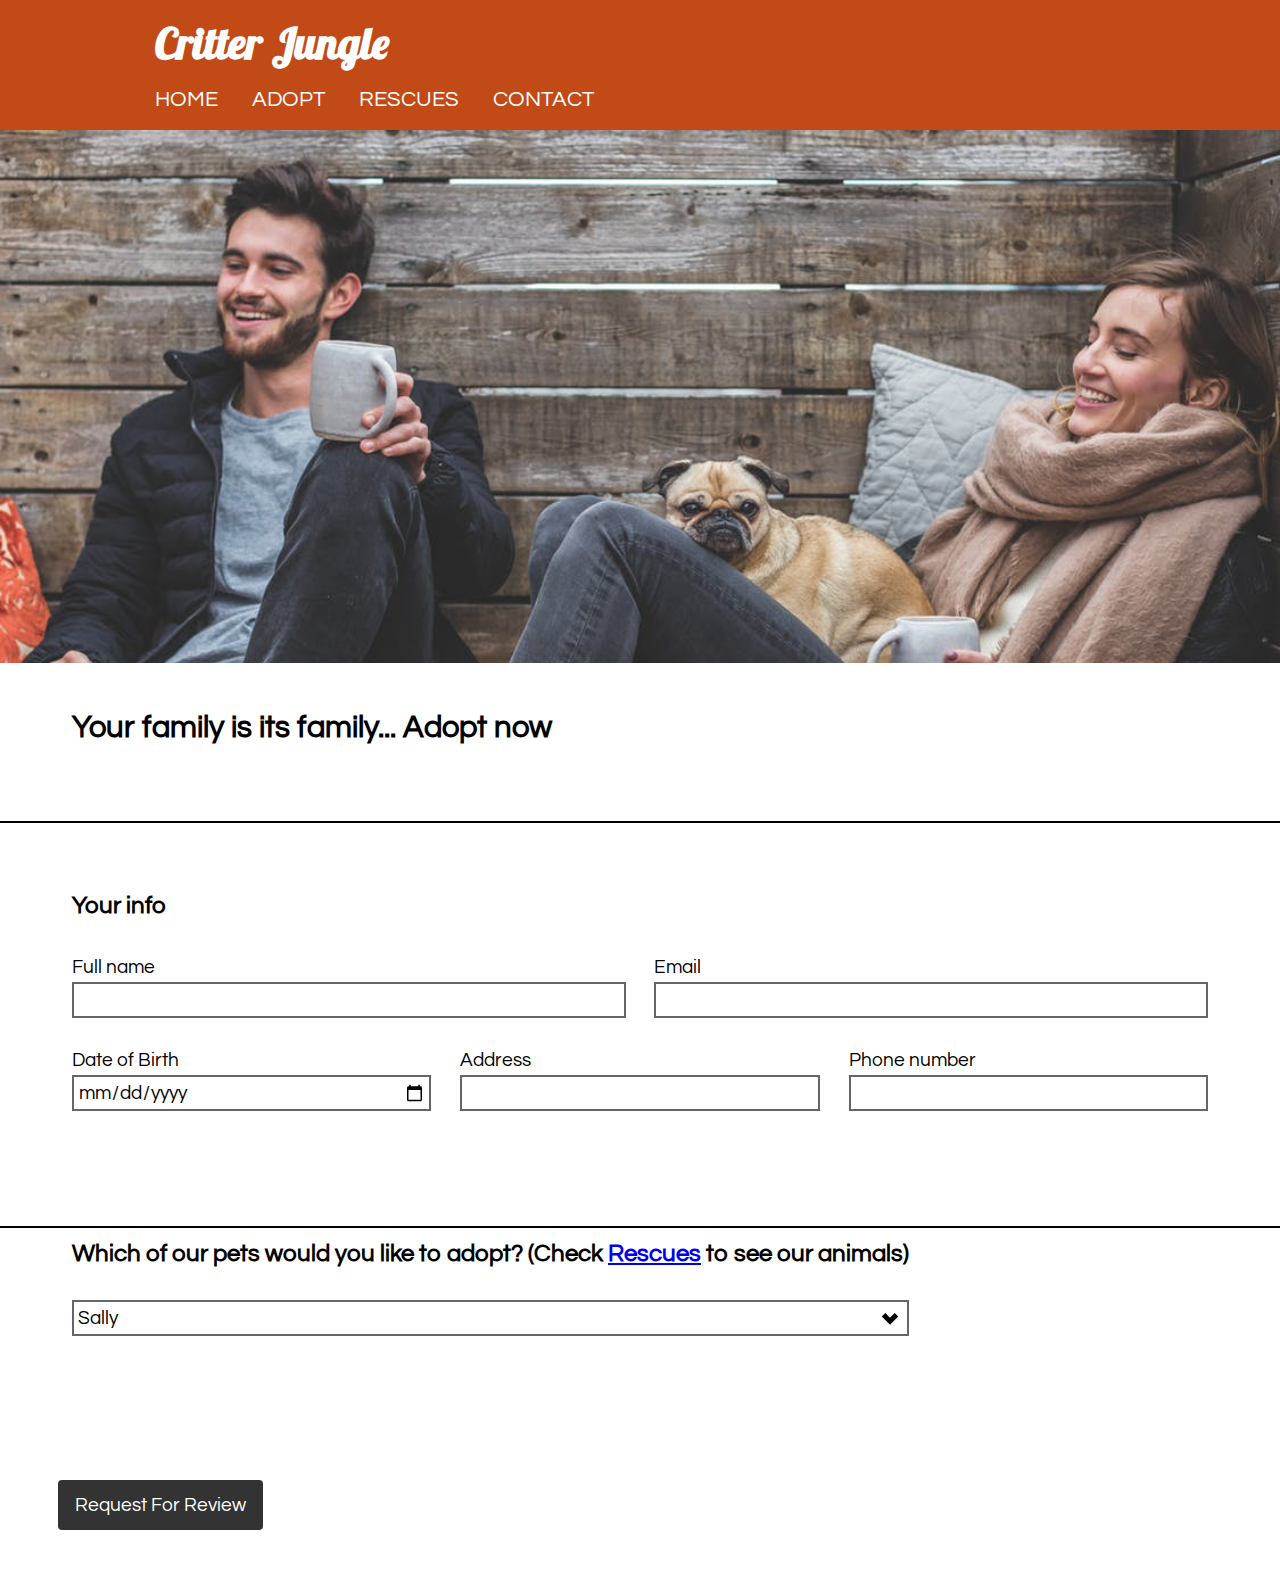
==== adopt.html @ 612a6d17 "Add the "Adopt" and "Rescues" pages" ====
<!DOCTYPE html>
<html lang="en-ca">
<head>
  <meta charset="utf-8">
  <title>Adopt a Pet</title>
  <meta name="viewport" content="width=device-width,initial-scale=1">
  <link rel="apple-touch-icon" href="/favicon-196.png">
  <link rel="shortcut icon" href="/favicon.ico">
  <link rel="icon" href="favicon-icon.png">
  <link href="https://fonts.googleapis.com/css?family=Lobster" rel="stylesheet">
  <link href="https://fonts.googleapis.com/css?family=Libre+Baskerville" rel="stylesheet">
  <link href="https://fonts.googleapis.com/css?family=Questrial" rel="stylesheet">
  <link href="css/modules.css" rel="stylesheet">
  <link href="css/grid.css" rel="stylesheet">
  <link href="css/type.css" rel="stylesheet">
  <link href="css/main.css" rel="stylesheet">
</head>
<body>

  <ul class="skip-links">
    <li><a href="#navigation">Jump to navigation</a></li>
    <li><a href="#main">Jump to content</a></li>
  </ul>

  <header role="navigation" class="max-width">
    <div class="wrapper pad-t-1-2 pad-b-1-2 gutter-1-2">
      <h1 class="push-0 yotta">Critter Jungle</h1>
      <nav class="nav" role="navigation" id="nav" tabindex="0">
        <div class="wrapper gutter-1 pad-t-1-2">
          <ol class="mega list-group-inline push-0">
            <li class="push-r"><a href="index.html">HOME</a></li>
            <li class="push-r"><a href="adopt.html">ADOPT</a></li>
            <li class="push-r"><a href="rescues.html">RESCUES</a></li>
            <li class="push-r"><a href="#contact">CONTACT</a></li>
          </ol>
        </div>
      </nav>
    </div>
  </header>

  <main role="main">
    <article class="about push" id="contentinfo">
      <div class="embed embed-24by10">
        <img class="embed-item" src="images/couple-with-dog.jpeg" alt="couple-with-dog" aria-details="couple-with-dog embed">
      </div>
    </article>

    <section id="banner-content" class="push-2">
      <div class="banner-container homepage-banner">
        <div class="banner-wrapper gutter-2">
          <h2 class="wrapper pad-t-1-2 pad-b-1-2 gutter-1-2">Your family is its family... Adopt now</h2>
        </div>
      </div>
    </section>

    <form role="form" action="index.html" method="POST">

      <fieldset class="gutter-2 pad-b-2">
        <p class="giga bold pad-t-2 gutter-1-2"> Your info </p>

        <div class="grid">
          <div class="unit unit-xs-1 unit-s-1 unit-m-1-2 gutter-1-2">
            <label for="name">Full name</label>
            <input class="push" type="text" id="first-name" name="name" required>
          </div>

          <div class="unit unit-xs-1 unit-s-1-2 gutter-1-2" role="complementary">
            <label for="email">Email</label>
            <input class="push" type="text" id="email" required>
          </div>

          <div class="unit unit-xs-1 unit-s-1 unit-l-1-2 unit-l-1-3 gutter-1-2">
            <label for="date-of-birth">Date of Birth</label>
            <input class="push" type="date" id="date-of-birth" required>
          </div>

          <div class="unit unit-xs-1 unit-s-1 unit-l-1-2 unit-l-1-3 gutter-1-2">
            <label for="address">Address</label>
            <input class="push" id="address" type="text" required>
          </div>

          <div class="unit xs-1 unit-s-1 unit-l-1-2 unit-l-1-3 gutter-1-2">
            <label for="tel">Phone number</label>
            <input id="tel" type="tel" name="tel" required>
          </div>
        </div>
      </fieldset>
      <fieldset class="gutter-2 pad-b-2">
        <div class="unit xs push-none gutter-1-2 pad-b-2">
          <label for="which-animal" class="pad-b giga bold">Which of our pets would you like to adopt? (Check <a href="rescues.html">Rescues</a> to see our animals)</label>
          <select id="which-animal" name="...">
            <option>Sally</option>
            <option>Fernand</option>
            <option>Kylie</option>
            <option>Swanson</option>
            <option>Benny</option>
          </select>
        </div>
      </fieldset>

      <div class="unit m-1 gutter-2 pad-b-2">
        <a class="btn" href="#">Request For Review</a>
      </div>
    </form>
  </main>

</body>
</html>
---- css/modules.css ----
/*
 * Modulifier || Code released under the UNLICENSE
 * Code under other copyrights & licenses listed below.
 * https://modulifier.web-dev.tools/#responsive;images;list-group;embed;media-object;icons;hidden;positioning;nice-lists;forms;buttons;accessibility;print
 */

@-moz-viewport { width: device-width; scale: 1; }
@-ms-viewport { width: device-width; scale: 1; }
@-o-viewport { width: device-width; scale: 1; }
@-webkit-viewport { width: device-width; scale: 1; }
@viewport { width: device-width; scale: 1; }

html {
  box-sizing: border-box;
  -moz-text-size-adjust: 100%;
  -ms-text-size-adjust: 100%;
  -webkit-text-size-adjust: 100%;
  text-size-adjust: 100%;
}

*, *::before, *::after {
  box-sizing: inherit;
}

body {
  margin: 0;
}

article,
aside,
details,
figcaption,
figure,
footer,
header,
main,
menu,
nav,
section,
summary {
  display: block;
}

audio,
canvas,
progress,
video {
  display: inline-block;
  vertical-align: baseline;
}

template {
  display: none;
}

details {
  cursor: pointer;
}

audio:not([controls]) {
  display: none;
  height: 0;
}

a,
area,
button,
input,
label,
select,
textarea,
[tabindex] {
  -ms-touch-action: manipulation;
  touch-action: manipulation;
}

img {
  border: 0;
}

.img-flex {
  display: block;
  width: 100%;
}

svg {
  fill: currentColor;
}

svg:not(:root) {
  overflow: hidden;
}

svg.img-flex {
  width: 100%;
  height: 100%;
}

.image-replacement, .ir {
  overflow: hidden;
  direction: ltr;
  text-align: left;
  text-indent: 100%;
  white-space: nowrap;
}

.list-group, .list-group-inline, .list-group--inline {
  padding-left: 0;
  list-style-type: none;
}

.list-group > dd {
  margin-left: 0;
}

.list-group-inline::before,
.list-group-inline::after,
.list-group--inline::before,
.list-group--inline::after {
  content: "";
  display: table;
}

.list-group-inline::after,
.list-group--inline::after {
  clear: both;
}

.list-group-inline > li,
.list-group--inline > li {
  display: inline-block;
}

.list-group-inline > dt,
.list-group--inline > dt {
  clear: left;
  float: left;
  width: 11em;
}

.list-group-inline > dd,
.list-group--inline > dd {
  float: left;
  min-width: 12em;
}

.embed {
  margin-left: 0;
  margin-right: 0;
  overflow: hidden;
  position: relative;
  width: 100%;
}

.embed-1by1, .embed--1by1 {
  padding-top: 100%; /* Square */
}

.embed-4by3, .embed--4by3 {
  padding-top: 75%; /* Traditional TV/computer screens */
}

.embed-iso216, .embed--iso216 {
  padding-top: 70.92%; /* A-standard paper sizes */
}

.embed-3by2, .embed--3by2 {
  padding-top: 66.6%; /* Classic 35 mm film & most digital photos, landscape */
}

.embed-2by3, .embed--2by3 {
  padding-top: 150%; /* Classic 35 mm film & most digital photos, portrait */
}

.embed-golden, .embed--golden {
  padding-top: 61.8%; /* The Golden Ratio */
}

.embed-16by9, .embed--16by9 {
  padding-top: 56.25%; /* HD TV */
}

.embed-185by100, .embed--185by100 {
  padding-top: 54.05%; /* Common widescreen cinema */
}

.embed-24by10, .embed--24by10 {
  padding-top: 41.667%; /* Widescreen cinema: 2.4:1 */
}

.embed-3by1, .embed--3by1 {
  padding-top: 33.3333%; /* Panorama photos */
}

.embed-4by1, .embed--4by1 {
  padding-top: 25%; /* Polyvision */
}

.embed-5by1, .embed--5by1 {
  padding-top: 20%; /* Really wide... */
}

.embed-item, .embed__item {
  min-height: 100%;
  left: 0;
  position: absolute;
  top: 0;
  width: 100%;
}

.media {
  overflow: hidden;
}

.media-img, .media__img {
  float: left;
}

.media-img-reversed, .media__img--reversed {
  float: right;
}

.media-img-stacked, .media__img--stacked {
  float: none;
}

.media-body, .media__body {
  overflow: hidden;
  min-width: 12em; /* Slightly less than 200px, responsiveness built in */
}

.icon {
  display: inline-block;
  position: relative;
  background: transparent none no-repeat center center;
  background-size: contain;
  vertical-align: middle;
}

.i-16, .i--16 {
  height: 16px;
  width: 16px;
}

.i-18, .i--18 {
  height: 18px;
  width: 18px;
}

.i-20, .i--20 {
  height: 20px;
  width: 20px;
}

.i-24, .i--24 {
  height: 24px;
  width: 24px;
}

.i-32, .i--32 {
  height: 32px;
  width: 32px;
}

.i-48, .i--48 {
  height: 48px;
  width: 48px;
}

.i-64, .i--64 {
  height: 64px;
  width: 64px;
}

.i-96, .i--96 {
  height: 96px;
  width: 96px;
}

.i-128, .i--128 {
  height: 128px;
  width: 128px;
}

.i-192, .i--192 {
  height: 192px;
  width: 192px;
}

.i-256, .i--256 {
  height: 256px;
  width: 256px;
}

.icon img,
.icon svg {
  left: 0;
  height: 100%;
  position: absolute;
  top: 0;
  width: 100%;
  fill: currentColor;
}

.icon-label {
  vertical-align: middle;
}

.icon-link,
.icon-link:focus,
.icon-link:hover {
  text-decoration: none;
}

[hidden], .hidden {
  /* stylelint-disable declaration-no-important */
  display: none !important;
  visibility: hidden !important;
  /* stylelint-enable */
}

.visually-hidden {
  height: 1px;
  margin: -1px;
  overflow: hidden;
  padding: 0;
  position: absolute;
  width: 1px;
  border: 0;
  clip: rect(0 0 0 0);
}

.visually-hidden.focusable:active, .visually-hidden.focusable:focus {
  height: auto;
  margin: 0;
  overflow: visible;
  position: static;
  width: auto;
  clip: auto;
}

.invisible {
  visibility: hidden;
}

.chop,
.crop {
  overflow: hidden;
}

.truncate {
  max-width: 100%;
  overflow: hidden;
  width: 100%;
  text-overflow: ellipsis;
  white-space: nowrap;
}

.scrollable {
  max-width: 100%;
  overflow-x: auto;
  overflow-y: hidden;
  -webkit-overflow-scrolling: touch;
}

.clearfix::after {
  content: " ";
  display: block;
  clear: both;
}

.left {
  float: left;
}

.right {
  float: right;
}

.center-text,
.center-flow {
  text-align: center;
}

.center-block {
  margin-left: auto;
  margin-right: auto;
}

.no-auto-margins,
.not-centered {
  /* stylelint-disable declaration-no-important */
  margin-left: 0 !important;
  margin-right: 0 !important;
  /* stylelint-enable */
}

.center-content,
.center-content-vertical,
.center-contents,
.center-contents-vertical {
  display: -webkit-flex;
  display: -ms-flexbox;
  display: flex;
  -webkit-justify-content: center;
  -ms-flex-pack: center;
  justify-content: center;
  -webkit-align-items: center;
  -ms-flex-align: center;
  align-items: center;
  -webkit-align-content: center;
  -ms-flex-line-pack: center;
  align-content: center;
  -webkit-flex-direction: column wrap;
  -ms-flex-direction: column wrap;
  flex-flow: column wrap;
}

.center-content-start,
.center-content-vertical-start,
.center-contents-start,
.center-contents-vertical-start {
  display: -webkit-flex;
  display: -ms-flexbox;
  display: flex;
  -webkit-justify-content: center;
  -ms-flex-pack: center;
  justify-content: center;
  -webkit-flex-direction: column wrap;
  -ms-flex-direction: column wrap;
  flex-flow: column wrap;
}

.center-content-horizontal,
.center-contents-horizontal {
  display: -webkit-flex;
  display: -ms-flexbox;
  display: flex;
  -webkit-justify-content: center;
  -ms-flex-pack: center;
  justify-content: center;
  -webkit-align-items: center;
  -ms-flex-align: center;
  align-items: center;
  -webkit-align-content: center;
  -ms-flex-line-pack: center;
  align-content: center;
  -webkit-flex-direction: row wrap;
  -ms-flex-direction: row wrap;
  flex-flow: row wrap;
}

.inline {
  display: inline;
}

.block {
  display: block;
}

.inline-block, .ib {
  display: inline-block;
}

.valign-top {
  vertical-align: top;
}

.valign-bottom {
  vertical-align: bottom;
}

.valign-middle {
  vertical-align: middle;
}

.fixed {
  position: fixed;
}

.relative {
  position: relative;
}

[class*="pin-"],
.absolute {
  position: absolute;
}

.static {
  position: static;
}

.zindex-1 {
  z-index: 1;
}

.zindex-2 {
  z-index: 2;
}

.zindex-3 {
  z-index: 3;
}

.zindex-1000 {
  z-index: 1000;
}

.pin-top-left,
.pin-left-top,
.pin-tl,
.pin-lt {
  top: 0;
  left: 0;
}

.pin-top-right,
.pin-right-top,
.pin-tr,
.pin-rt {
  top: 0;
  right: 0;
}

.pin-bottom-left,
.pin-left-bottom,
.pin-bl,
.pin-lb {
  bottom: 0;
  left: 0;
}

.pin-bottom-right,
.pin-right-bottom,
.pin-br,
.pin-rb {
  bottom: 0;
  right: 0;
}

.pin-top-center,
.pin-center-top,
.pin-tc,
.pin-ct {
  left: 50%;
  top: 0;
  transform: translateX(-50%);
}

.pin-bottom-center,
.pin-center-bottom,
.pin-bc,
.pin-cb {
  bottom: 0;
  left: 50%;
  transform: translateX(-50%);
}

.pin-center-left,
.pin-left-center,
.pin-cl,
.pin-lc {
  left: 0;
  top: 50%;
  transform: translateY(-50%);
}

.pin-center-right,
.pin-right-center,
.pin-cr,
.pin-rc {
  right: 0;
  top: 50%;
  transform: translateY(-50%);
}

.pin-center, .pin-c {
  left: 50%;
  top: 50%;
  transform: translate(-50%, -50%);
}

.width-quarter, .w-1-4 {
  width: 25%;
}

.width-half, .w-1-2 {
  width: 50%;
}

.width-full, .w-1 {
  width: 100%;
}

.height-quarter, .h-1-4 {
  height: 25%;
}

.height-half, .h-1-2 {
  height: 50%;
}

.height-full, .h-1 {
  height: 100%;
}

ul {
  list-style-type: none;
}

ul > li::before {
  content: "·";
  float: left;
  margin-left: -1.6em;
  width: 1.3em;
  text-align: right;
}

ol {
  counter-reset: ol-simple-numbers;
  list-style-type: none;
}

ol > li::before {
  float: left;
  margin-left: -1.6em;
  width: 1.3em;
  counter-increment: ol-simple-numbers;
  content: counter(ol-simple-numbers);
  text-align: right;
}

.list-group > li::before,
.list-group-inline > li::before,
.list-group--inline > li::before {
  content: none;
}

/* stylelint-disable no-descending-specificity */

/*
 * (c) Nicolas Gallagher and Jonathan Neal of Normalize.css || MIT License
 *     https://necolas.github.io/normalize.css/
 */

button,
input,
optgroup,
select,
textarea {
  color: inherit;
  font: inherit;
  margin: 0;
}

button,
input {
  overflow: visible;
}

button,
select {
  text-transform: none;
}

button,
html [type="button"],
[type="reset"],
[type="submit"] {
  -webkit-appearance: button;
  cursor: pointer;
}

button[disabled],
html input[disabled] {
  cursor: default;
}

button,
.btn {
  cursor: pointer;
  display: inline-block;
  margin: 0;
  overflow: visible;
  padding: .375em .75em .42em;
  -webkit-appearance: none;
  -moz-appearance: none;
  appearance: none;
  background-color: #333;
  border-radius: 4px;
  border: 3px solid #333;
  color: #fff;
  font: inherit;
  text-decoration: none;
  text-transform: none;
}

button::-moz-focus-inner,
input::-moz-focus-inner {
  border: 0;
  padding: 0;
}

[type="checkbox"],
[type="radio"] {
  opacity: 0;
  position: absolute;
  height: 1px;
  width: 1px;
}

[type="number"]::-webkit-inner-spin-button,
[type="number"]::-webkit-outer-spin-button {
  height: auto;
}

[type="search"]::-webkit-search-cancel-button,
[type="search"]::-webkit-search-decoration {
  -webkit-appearance: none;
}

fieldset {
  padding-left: 0;
  padding-right: 0;

  border: 0;
  border-top: 2px solid #666;
}

legend {
  color: inherit;
  display: table;
  max-width: 100%;
  padding: 0 .3em 0 0;
  white-space: normal;

  border: 0;

  font-weight: bold;
}

optgroup {
  font-weight: bold;
}

::-webkit-input-placeholder {
  color: inherit;
  opacity: .54;
}

::-webkit-file-upload-button {
  -webkit-appearance: button;
  font: inherit;
}

/* End Normalize.css code */

label,
.label-block {
  display: block;
  cursor: pointer;
}

[type="checkbox"] + label,
[type="radio"] + label,
.label-inline {
  display: inline-block;
}

input:not([type]),
[type="text"],
[type="number"],
[type="search"],
[type="url"],
[type="email"],
[type="password"],
[type="tel"],
[type="datetime-local"],
[type="month"],
[type="week"],
[type="date"],
[type="time"],
[type="range"],
select,
textarea {
  -moz-appearance: none;
  -webkit-appearance: none;
  appearance: none;
}

input,
textarea {
  display: block;
  width: 100%;

  background-color: #fff;
  border: 2px solid #666;
  border-radius: 0;

  vertical-align: middle;
}

label {
  vertical-align: middle;
}

textarea {
  max-width: 100%;
  min-height: 4em;
  overflow: auto;
}

[type="color"] {
  display: inline-block;
  width: 2em;
}

select {
  display: block;
  width: 100%;

  background-image: url("data:image/svg+xml,%3Csvg xmlns='http://www.w3.org/2000/svg' width='256' height='256' viewBox='0 0 256 256'%3E%3Cpath fill='none' stroke='%23000' stroke-miterlimit='10' stroke-width='70' d='M36.3 82.1l91.9 91.8 91.5-91.8'/%3E%3C/svg%3E");
  background-repeat: no-repeat;
  background-position: calc(100% - .4em) center;
  background-size: 18px auto;
  background-color: #fff;
  border: 2px solid #666;
  border-radius: 0;
}

[type="checkbox"] + label::before {
  content: " ";
  display: inline-block;
  height: 1.8em;
  margin-right: .3em;
  position: relative;
  vertical-align: middle;
  top: -.1em;
  width: 1.8em;

  background-color: #fff;
  background-size: cover;
  border: 2px solid #666;

  line-height: inherit;
}

[type="checkbox"]:checked + label::before {
  background-image: url("data:image/svg+xml,%3Csvg xmlns='http://www.w3.org/2000/svg' width='256' height='256' viewBox='0 0 256 256'%3E%3Cpath fill='none' stroke='%23000' stroke-miterlimit='10' stroke-width='50' d='M49.9 130.1l50.8 50.7L206.1 75.2'/%3E%3C/svg%3E");
}

[type="checkbox"]:focus + label::before {
  outline: 3px solid #000;
  z-index: 1000;
}

[type="radio"] + label::before {
  content: " ";
  display: inline-block;
  height: 1.8em;
  margin-right: .3em;
  position: relative;
  vertical-align: middle;
  top: -.1em;
  width: 1.8em;

  background-color: #fff;
  background-size: cover;
  border: 2px solid #666;
  border-radius: 50%;

  line-height: inherit;
}

[type="radio"]:checked + label::before {
  background-image: url("data:image/svg+xml,%3Csvg xmlns='http://www.w3.org/2000/svg' width='256' height='256' viewBox='0 0 256 256'%3E%3Ccircle cx='128' cy='128' r='70.4'/%3E%3C/svg%3E");
}

[type="radio"]:focus + label::before,
[type="radio"] + label:focus::before {
  box-shadow: 0 0 0 3px #000;
  z-index: 1000;
}

[type="range"] {
  border: 0;
  background-color: #fff;
}

[type="range"]::-webkit-slider-runnable-track {
  height: 6px;

  -webkit-appearance: none;
  appearance: none;
  background-color: #ccc;
  border: 0;
  border-radius: 3px;
}

[type="range"]:active::-webkit-slider-runnable-track {
  background-color: #ccc;
}

[type="range"]::-moz-range-track {
  height: 6px;

  -moz-appearance: none;
  appearance: none;
  background-color: #ccc;
  border: 0;
  border-radius: 3px;
}

[type="range"]:active::-moz-range-track {
  background-color: #ccc;
}

[type="range"]::-ms-track {
  height: 6px;

  -ms-appearance: none;
  appearance: none;
  background-color: #ccc;
  border: 0;
  border-radius: 3px;
}

[type="range"]:active::-ms-track {
  background-color: #ccc;
}

[type="range"]::-webkit-slider-thumb {
  margin-top: -4px;
  height: 16px;
  width: 16px;

  -webkit-appearance: none;
  appearance: none;
  background-color: #000;
  border: none;
  border-radius: 50%;
}

[type="range"]:hover::-webkit-slider-thumb {
  background-color: #000;
}

[type="range"]:active::-webkit-slider-thumb {
  background-color: #000;
}

[type="range"]::-moz-range-thumb {
  margin-top: -4px;
  height: 16px;
  width: 16px;

  -webkit-appearance: none;
  appearance: none;
  background-color: #000;
  border: none;
  border-radius: 50%;
}

[type="range"]:hover::-moz-range-thumb {
  background-color: #000;
}

[type="range"]:active::-moz-range-thumb {
  background-color: #000;
}

[type="range"]::-ms-thumb {
  margin-top: -4px;
  height: 16px;
  width: 16px;

  -webkit-appearance: none;
  appearance: none;
  background-color: #000;
  border: none;
  border-radius: 50%;
}

[type="range"]:hover::-ms-thumb {
  background-color: #000;
}

[type="range"]:active::-ms-thumb {
  background-color: #000;
}

[type="checkbox"].hide-custom-input + label::before,
[type="checkbox"] + .hide-custom-input::before,
[type="radio"].hide-custom-input + label::before,
[type="radio"] + .hide-custom-input::before {
  content: none;
  display: none;
}

/* stylelint-enable */

.link-box {
  display: block;
  text-decoration: none;
}

button::-moz-focus-inner {
  border: 0;
  padding: 0;
}

button:focus,
button:hover,
.btn:focus,
.btn:hover {
  background-color: #000;
  border-color: #000;
  color: #fff;
}

button[disabled] {
  cursor: default;
}

.btn-light, .btn--light {
  background-color: #e2e2e2;
  border-color: #e2e2e2;
  color: #000;
}

.btn-light:focus,
.btn-light:hover,
.btn--light:focus,
.btn--light:hover {
  background-color: #666;
  border-color: #666;
  color: #fff;
}

.btn-ghost,
.btn--ghost {
  background-color: transparent;
  border-color: #333;
  color: #000;
}

.btn-ghost:focus,
.btn-ghost:hover,
.btn--ghost:focus,
.btn--ghost:hover {
  background-color: #e2e2e2;
  border-color: #000;
  color: #000;
}

.btn-link {
  display: inline;
  padding: 0;
  background-color: transparent;
  border-radius: 0;
  border: 0;
  color: inherit;
}

.btn-link:focus,
.btn-link:hover {
  background-color: transparent;
  color: inherit;
}

a:hover, a:active {
  outline: none;
}

a:focus,
[tabindex="0"]:focus,
details:focus,
summary:focus,
input:focus,
textarea:focus,
button:focus,
select:focus {
  outline: 3px solid #000;
  outline-offset: 0;
}

a:focus, [tabindex="0"]:focus {
  outline-offset: 3px;
}

.skip-links {
  margin: 0;
  padding: 0;
  list-style-type: none;
}

.skip-links > li::before {
  content: none; /* Remove the bullets if nice lists is selected */
}

.skip-links a,
.skip-links button {
  padding: .5em .75em;
  position: absolute;
  top: -10em;
  z-index: 10000; /* To make sure they're always on top */
  background-color: #000;
  border: 0;
  color: #fff;
  font-size: 1.125rem;
  font-weight: bold;
  text-decoration: none;
}

.skip-links a:focus,
.skip-links button:focus {
  outline-offset: 3px;
  top: 0;
}

[aria-busy="true"] {
  cursor: progress;
}

[aria-controls] {
  cursor: pointer;
}

[aria-disabled] {
  cursor: default;
}

.print-only {
  display: none;
  visibility: hidden;
}

.page-break-before {
  page-break-before: always;
}

.page-break-after {
  page-break-after: always;
}

.no-page-break-inside {
  page-break-inside: avoid;
}

@media print {

  /* stylelint-disable declaration-no-important */

  .no-print {
    display: none !important;
    visibility: hidden !important;
  }

  .print-only,
  .force-print {
    display: block !important;
    visibility: visible !important;
  }

  /* stylelint-enable */

  .visually-hidden.force-print {
    height: auto;
    margin: 0;
    overflow: visible;
    padding: 0;
    position: static;
    width: auto;
    border: 0;
    clip: initial;
  }

  /*
   * (c) HTML5 Boilerplate || MIT License
   *     https://html5boilerplate.com/
   */

  /* stylelint-disable declaration-no-important */

  *, *::before, *::after, *::first-letter, *::first-line {
    background: none transparent !important;
    color: #000 !important;
    box-shadow: none !important;
    text-shadow: none !important;
  }

  /* stylelint-enable */

  a, a:visited {
    text-decoration: underline;
  }

  a[href]::after {
    content: " (" attr(href) ")";
  }

  abbr[title]::after {
    content: " (" attr(title) ")";
  }

  a[href^="#"]::after,
  a[href^="javascript:"]::after,
  a.no-print-href::after,
  a.href-no-print::after {
    content: "";
  }

  pre, blockquote {
    page-break-inside: avoid;
  }

  thead {
    display: table-header-group;
  }

  tr, img {
    page-break-inside: avoid;
  }

  p, h1, h2, h3, h4, h5, h6 {
    orphans: 3;
    widows: 3;
  }

  h1, h2, h3, h4, h5, h6 {
    page-break-after: avoid;
  }

  /* End HTML5 Boilerplate code */

}
---- css/grid.css ----
/*
  Gridifier || Code released under the UNLICENSE
  https://gridifier.web-dev.tools/#xs,4,0,0,0;s,4,25,0,0;m,4,38,1,1;l,4,60,1,1
*/

.grid {
  margin: 0;
  padding: 0;
  letter-spacing: -.31em;
  text-rendering: optimizeSpeed;
  display: -webkit-flex;
  display: -ms-flexbox;
  display: flex;
  -webkit-flex-flow: row wrap;
  -ms-flex-flow: row wrap;
  flex-flow: row wrap;
}

.grid-bottom {
  -webkit-align-items: flex-end;
  -ms-align-items: flex-end;
  align-items: flex-end;
}

.grid-middle {
  -webkit-align-items: center;
  -ms-align-items: center;
  align-items: center;
}

.grid-stretch {
  -webkit-align-items: stretch;
  -ms-align-items: stretch;
  align-items: stretch;
}

.opera-only :-o-prefocus,
.grid {
  word-spacing: -.43em;
}

.unit {
  letter-spacing: normal;
  text-rendering: auto;
  vertical-align: top;
  word-spacing: normal;
  display: inline-block;
  visibility: visible;
}

.grid-bottom .unit {
  vertical-align: bottom;
}

.grid-middle .unit {
  vertical-align: middle;
}

[class*="unit-push-"],
[class*="unit-pull-"] {
  position: relative;
}

.unit-xs-hidden {
  display: none;
  visibility: hidden;
}

.unit-xs-centered {
  margin: 0 auto;
}

.unit-xs-1,
.xs-1 {
  display: block;
  visibility: visible;
  width: 100%;
}

.unit-xs-content-distribute,
.xs-content-distribute {
  display: -ms-flexbox;
  display: -webkit-flex;
  display: flex;
  -ms-flex-direction: column;
  -webkit-flex-direction: column;
  flex-direction: column;
  -ms-flex-pack: justify;
  -webkit-justify-content: space-between;
  justify-content: space-between;
}

.unit-xs-content-center,
.unit-xs-content-center-vertical {
  display: -webkit-flex;
  display: -ms-flexbox;
  display: flex;
  -webkit-justify-content: center;
  -ms-flex-pack: center;
  justify-content: center;
  -webkit-align-items: center;
  -ms-flex-align: center;
  align-items: center;
  -webkit-align-content: center;
  -ms-flex-line-pack: center;
  align-content: center;
  -webkit-flex-direction: column wrap;
  -ms-flex-direction: column wrap;
  flex-flow: column wrap;
}

.unit-xs-content-center-horizontal {
  display: -webkit-flex;
  display: -ms-flexbox;
  display: flex;
  -webkit-justify-content: center;
  -ms-flex-pack: center;
  justify-content: center;
  -webkit-align-items: center;
  -ms-flex-align: center;
  align-items: center;
  -webkit-align-content: center;
  -ms-flex-line-pack: center;
  align-content: center;
  -webkit-flex-direction: row wrap;
  -ms-flex-direction: row wrap;
  flex-flow: row wrap;
}

.xs-content-fill,
.xs-content-stretch {
  -ms-flex-grow: 2;
  -webkit-flex-grow: 2;
  flex-grow: 2;
  max-width: 100%; /* @bugfix: IE 10, 11 */
}

.xs-content-shrink {
  -ms-align-self: center;
  -webkit-align-self: center;
  align-self: center;
}

.unit-xs-1-2,
.xs-1-2 {
  width: 50%;
}

.unit-xs-1-3,
.xs-1-3 {
  width: 33.3333%;
}

.unit-xs-2-3,
.xs-2-3 {
  width: 66.6667%;
}

.unit-xs-1-4,
.xs-1-4 {
  width: 25%;
}

.unit-xs-3-4,
.xs-3-4 {
  width: 75%;
}

.unit-xs-1-2,
.xs-1-2,
.unit-xs-1-3,
.xs-1-3,
.unit-xs-2-3,
.xs-2-3,
.unit-xs-1-4,
.xs-1-4,
.unit-xs-3-4,
.xs-3-4 {
  display: inline-block;
  visibility: visible;
}

@media only screen and (min-width: 25em) {

  .unit-s-hidden {
    display: none;
    visibility: hidden;
  }

  .unit-s-centered {
    margin: 0 auto;
  }

  .unit-s-1,
  .s-1 {
    display: block;
    visibility: visible;
    width: 100%;
  }

  .unit-s-content-distribute,
  .s-content-distribute {
    display: -ms-flexbox;
    display: -webkit-flex;
    display: flex;
    -ms-flex-direction: column;
    -webkit-flex-direction: column;
    flex-direction: column;
    -ms-flex-pack: justify;
    -webkit-justify-content: space-between;
    justify-content: space-between;
  }

  .unit-s-content-center,
  .unit-s-content-center-vertical {
    display: -webkit-flex;
    display: -ms-flexbox;
    display: flex;
    -webkit-justify-content: center;
    -ms-flex-pack: center;
    justify-content: center;
    -webkit-align-items: center;
    -ms-flex-align: center;
    align-items: center;
    -webkit-align-content: center;
    -ms-flex-line-pack: center;
    align-content: center;
    -webkit-flex-direction: column wrap;
    -ms-flex-direction: column wrap;
    flex-flow: column wrap;
  }

  .unit-s-content-center-horizontal {
    display: -webkit-flex;
    display: -ms-flexbox;
    display: flex;
    -webkit-justify-content: center;
    -ms-flex-pack: center;
    justify-content: center;
    -webkit-align-items: center;
    -ms-flex-align: center;
    align-items: center;
    -webkit-align-content: center;
    -ms-flex-line-pack: center;
    align-content: center;
    -webkit-flex-direction: row wrap;
    -ms-flex-direction: row wrap;
    flex-flow: row wrap;
  }

  .s-content-fill,
  .s-content-stretch {
    -ms-flex-grow: 2;
    -webkit-flex-grow: 2;
    flex-grow: 2;
    max-width: 100%; /* @bugfix: IE 10, 11 */
  }

  .s-content-shrink {
    -ms-align-self: center;
    -webkit-align-self: center;
    align-self: center;
  }

  .unit-s-1-2,
  .s-1-2 {
    width: 50%;
  }

  .unit-s-1-3,
  .s-1-3 {
    width: 33.3333%;
  }

  .unit-s-2-3,
  .s-2-3 {
    width: 66.6667%;
  }

  .unit-s-1-4,
  .s-1-4 {
    width: 25%;
  }

  .unit-s-3-4,
  .s-3-4 {
    width: 75%;
  }

  .unit-s-1-2,
  .s-1-2,
  .unit-s-1-3,
  .s-1-3,
  .unit-s-2-3,
  .s-2-3,
  .unit-s-1-4,
  .s-1-4,
  .unit-s-3-4,
  .s-3-4 {
    display: inline-block;
    visibility: visible;
  }

}

@media only screen and (min-width: 38em) {

  .unit-m-hidden {
    display: none;
    visibility: hidden;
  }

  .unit-m-centered {
    margin: 0 auto;
  }

  .unit-m-1,
  .m-1 {
    display: block;
    visibility: visible;
    width: 100%;
  }

  .unit-m-content-distribute,
  .m-content-distribute {
    display: -ms-flexbox;
    display: -webkit-flex;
    display: flex;
    -ms-flex-direction: column;
    -webkit-flex-direction: column;
    flex-direction: column;
    -ms-flex-pack: justify;
    -webkit-justify-content: space-between;
    justify-content: space-between;
  }

  .unit-m-content-center,
  .unit-m-content-center-vertical {
    display: -webkit-flex;
    display: -ms-flexbox;
    display: flex;
    -webkit-justify-content: center;
    -ms-flex-pack: center;
    justify-content: center;
    -webkit-align-items: center;
    -ms-flex-align: center;
    align-items: center;
    -webkit-align-content: center;
    -ms-flex-line-pack: center;
    align-content: center;
    -webkit-flex-direction: column wrap;
    -ms-flex-direction: column wrap;
    flex-flow: column wrap;
  }

  .unit-m-content-center-horizontal {
    display: -webkit-flex;
    display: -ms-flexbox;
    display: flex;
    -webkit-justify-content: center;
    -ms-flex-pack: center;
    justify-content: center;
    -webkit-align-items: center;
    -ms-flex-align: center;
    align-items: center;
    -webkit-align-content: center;
    -ms-flex-line-pack: center;
    align-content: center;
    -webkit-flex-direction: row wrap;
    -ms-flex-direction: row wrap;
    flex-flow: row wrap;
  }

  .m-content-fill,
  .m-content-stretch {
    -ms-flex-grow: 2;
    -webkit-flex-grow: 2;
    flex-grow: 2;
    max-width: 100%; /* @bugfix: IE 10, 11 */
  }

  .m-content-shrink {
    -ms-align-self: center;
    -webkit-align-self: center;
    align-self: center;
  }

  .unit-offset-m-0 {
    margin-left: 0;
  }

  .unit-push-m-0,
  .unit-pull-m-0 {
    left: 0;
  }

  .unit-m-1-2,
  .m-1-2 {
    width: 50%;
  }

  .unit-offset-m-1-2 {
    margin-left: 50%;
  }

  .unit-push-m-1-2 {
    left: 50%;
  }

  .unit-pull-m-1-2 {
    left: -50%;
  }

  .unit-m-1-3,
  .m-1-3 {
    width: 33.3333%;
  }

  .unit-offset-m-1-3 {
    margin-left: 33.3333%;
  }

  .unit-push-m-1-3 {
    left: 33.3333%;
  }

  .unit-pull-m-1-3 {
    left: -33.3333%;
  }

  .unit-m-2-3,
  .m-2-3 {
    width: 66.6667%;
  }

  .unit-offset-m-2-3 {
    margin-left: 66.6667%;
  }

  .unit-push-m-2-3 {
    left: 66.6667%;
  }

  .unit-pull-m-2-3 {
    left: -66.6667%;
  }

  .unit-m-1-4,
  .m-1-4 {
    width: 25%;
  }

  .unit-offset-m-1-4 {
    margin-left: 25%;
  }

  .unit-push-m-1-4 {
    left: 25%;
  }

  .unit-pull-m-1-4 {
    left: -25%;
  }

  .unit-m-3-4,
  .m-3-4 {
    width: 75%;
  }

  .unit-offset-m-3-4 {
    margin-left: 75%;
  }

  .unit-push-m-3-4 {
    left: 75%;
  }

  .unit-pull-m-3-4 {
    left: -75%;
  }

  .unit-m-1-2,
  .m-1-2,
  .unit-m-1-3,
  .m-1-3,
  .unit-m-2-3,
  .m-2-3,
  .unit-m-1-4,
  .m-1-4,
  .unit-m-3-4,
  .m-3-4 {
    display: inline-block;
    visibility: visible;
  }

}

@media only screen and (min-width: 60em) {

  .unit-l-hidden {
    display: none;
    visibility: hidden;
  }

  .unit-l-centered {
    margin: 0 auto;
  }

  .unit-l-1,
  .l-1 {
    display: block;
    visibility: visible;
    width: 100%;
  }

  .unit-l-content-distribute,
  .l-content-distribute {
    display: -ms-flexbox;
    display: -webkit-flex;
    display: flex;
    -ms-flex-direction: column;
    -webkit-flex-direction: column;
    flex-direction: column;
    -ms-flex-pack: justify;
    -webkit-justify-content: space-between;
    justify-content: space-between;
  }

  .unit-l-content-center,
  .unit-l-content-center-vertical {
    display: -webkit-flex;
    display: -ms-flexbox;
    display: flex;
    -webkit-justify-content: center;
    -ms-flex-pack: center;
    justify-content: center;
    -webkit-align-items: center;
    -ms-flex-align: center;
    align-items: center;
    -webkit-align-content: center;
    -ms-flex-line-pack: center;
    align-content: center;
    -webkit-flex-direction: column wrap;
    -ms-flex-direction: column wrap;
    flex-flow: column wrap;
  }

  .unit-l-content-center-horizontal {
    display: -webkit-flex;
    display: -ms-flexbox;
    display: flex;
    -webkit-justify-content: center;
    -ms-flex-pack: center;
    justify-content: center;
    -webkit-align-items: center;
    -ms-flex-align: center;
    align-items: center;
    -webkit-align-content: center;
    -ms-flex-line-pack: center;
    align-content: center;
    -webkit-flex-direction: row wrap;
    -ms-flex-direction: row wrap;
    flex-flow: row wrap;
  }

  .l-content-fill,
  .l-content-stretch {
    -ms-flex-grow: 2;
    -webkit-flex-grow: 2;
    flex-grow: 2;
    max-width: 100%; /* @bugfix: IE 10, 11 */
  }

  .l-content-shrink {
    -ms-align-self: center;
    -webkit-align-self: center;
    align-self: center;
  }

  .unit-offset-l-0 {
    margin-left: 0;
  }

  .unit-push-l-0,
  .unit-pull-l-0 {
    left: 0;
  }

  .unit-l-1-2,
  .l-1-2 {
    width: 50%;
  }

  .unit-offset-l-1-2 {
    margin-left: 50%;
  }

  .unit-push-l-1-2 {
    left: 50%;
  }

  .unit-pull-l-1-2 {
    left: -50%;
  }

  .unit-l-1-3,
  .l-1-3 {
    width: 33.3333%;
  }

  .unit-offset-l-1-3 {
    margin-left: 33.3333%;
  }

  .unit-push-l-1-3 {
    left: 33.3333%;
  }

  .unit-pull-l-1-3 {
    left: -33.3333%;
  }

  .unit-l-2-3,
  .l-2-3 {
    width: 66.6667%;
  }

  .unit-offset-l-2-3 {
    margin-left: 66.6667%;
  }

  .unit-push-l-2-3 {
    left: 66.6667%;
  }

  .unit-pull-l-2-3 {
    left: -66.6667%;
  }

  .unit-l-1-4,
  .l-1-4 {
    width: 25%;
  }

  .unit-offset-l-1-4 {
    margin-left: 25%;
  }

  .unit-push-l-1-4 {
    left: 25%;
  }

  .unit-pull-l-1-4 {
    left: -25%;
  }

  .unit-l-3-4,
  .l-3-4 {
    width: 75%;
  }

  .unit-offset-l-3-4 {
    margin-left: 75%;
  }

  .unit-push-l-3-4 {
    left: 75%;
  }

  .unit-pull-l-3-4 {
    left: -75%;
  }

  .unit-l-1-2,
  .l-1-2,
  .unit-l-1-3,
  .l-1-3,
  .unit-l-2-3,
  .l-2-3,
  .unit-l-1-4,
  .l-1-4,
  .unit-l-3-4,
  .l-3-4 {
    display: inline-block;
    visibility: visible;
  }

}

.unit-content-distribute,
.content-distribute {
  display: -ms-flexbox;
  display: -webkit-flex;
  display: flex;
  -ms-flex-direction: column;
  -webkit-flex-direction: column;
  flex-direction: column;
  -ms-flex-pack: justify;
  -webkit-justify-content: space-between;
  justify-content: space-between;
}

.unit-content-center,
.unit-content-center-vertical {
  display: -webkit-flex;
  display: -ms-flexbox;
  display: flex;
  -webkit-justify-content: center;
  -ms-flex-pack: center;
  justify-content: center;
  -webkit-align-items: center;
  -ms-flex-align: center;
  align-items: center;
  -webkit-align-content: center;
  -ms-flex-line-pack: center;
  align-content: center;
  -webkit-flex-direction: column wrap;
  -ms-flex-direction: column wrap;
  flex-flow: column wrap;
}

.unit-content-center-horizontal {
  display: -webkit-flex;
  display: -ms-flexbox;
  display: flex;
  -webkit-justify-content: center;
  -ms-flex-pack: center;
  justify-content: center;
  -webkit-align-items: center;
  -ms-flex-align: center;
  align-items: center;
  -webkit-align-content: center;
  -ms-flex-line-pack: center;
  align-content: center;
  -webkit-flex-direction: row wrap;
  -ms-flex-direction: row wrap;
  flex-flow: row wrap;
}

.content-fill,
.content-stretch {
  -ms-flex-grow: 2;
  -webkit-flex-grow: 2;
  flex-grow: 2;
  max-width: 100%; /* @bugfix: IE 10, 11 */
}

.content-shrink {
  -ms-align-self: center;
  -webkit-align-self: center;
  align-self: center;
}
---- css/type.css ----
/*
  Typografier || Code released under the UNLICENSE
  https://typografier.web-dev.tools/#0,100,1.3,1.067,0;38,110,1.4,1.125,1;60,120,1.5,1.125,1;90,130,1.5,1.125,1
*/

html {
  font-size: 100%;
  line-height: 1.3;
}

a {
  background-color: transparent;
  -webkit-text-decoration-skip: objects;
}

sub,
sup {
  font-size: 75%;
  line-height: 1px;
  position: relative;
  vertical-align: baseline;
}

sup {
  top: -.5em;
}

sub {
  bottom: -.25em;
}

pre,
code,
kbd,
samp {
  font-size: 100%;
}

abbr[title] {
  border-bottom: none;
  text-decoration: underline;
  text-decoration: underline dotted;
}

b,
strong {
  font-weight: bold;
}

dfn,
caption {
  font-style: italic;
}

hr {
  border: 0;
  border-top: 2px solid #000;
  height: 0;
}

table {
  border-collapse: collapse;
  border-spacing: 0;
  width: 100%;
  table-layout: fixed;
}

caption {
  text-align: left;
}

th,
td {
  border-bottom: 1px solid #000;
  text-align: left;
  vertical-align: top;
}

thead th {
  vertical-align: bottom;

  border-bottom-width: 2px;
}

.text-left {
  text-align: left;
}

.text-right {
  text-align: right;
}

.text-center {
  text-align: center;
}

.normal {
  font-weight: normal;
  font-style: normal;
}

.not-bold {
  font-weight: normal;
}

.not-italic {
  font-style: normal;
}

.bold {
  font-weight: bold;
}

.italic {
  font-style: italic;
}

.text-upper {
  text-transform: uppercase;
}

.text-lower {
  text-transform: lowercase;
}

.wrapper {
  margin-left: auto;
  margin-right: auto;
  max-width: 52em;
  width: 100%;
}

.wrapper-no-center {
  max-width: 52em;
  width: 100%;
}

.max-length {
  margin-left: auto;
  margin-right: auto;
  max-width: 36em;
  width: 100%;
}

.max-length-no-center {
  max-width: 36em;
  width: 100%;
}

h1,
h2,
h3,
h4,
h5,
h6,
p,
ul,
ol,
dl,
dd,
figure,
blockquote,
details,
hr,
fieldset,
pre,
table,
caption {
  margin: 0 0 1.3rem;
}

.yotta {
  font-size: 1.5745rem;
  line-height: 2.275rem;
}

.zetta {
  font-size: 1.4757rem;
  line-height: 1.95rem;
}

h1,
.exa {
  font-size: 1.383rem;
  line-height: 1.95rem;
}

h2,
.peta {
  font-size: 1.2962rem;
  line-height: 1.95rem;
}

h3,
.tera {
  font-size: 1.2148rem;
  line-height: 1.625rem;
}

h4,
.giga {
  font-size: 1.1385rem;
  line-height: 1.625rem;
}

h5,
.mega {
  font-size: 1.067rem;
  line-height: 1.625rem;
}

h6,
.kilo,
input,
textarea {
  font-size: 1rem;
  line-height: 1.3rem;
}

small,
.milli {
  font-size: .9372rem;
  line-height: 1.3rem;
}

.micro {
  font-size: .8784rem;
  line-height: 1.3rem;
}

ul {
  padding-left: 1em;
}

ol {
  padding-left: 1.6em;
}

input,
option,
select {
  height: calc(1.3rem + .1625rem + .1625rem);
}

[type="color"] {
  width: calc(1.3rem + .1625rem + .1625rem);
}

[type="checkbox"],
[type="radio"] {
  display: inline-block;
  height: auto;
}

.push {
  margin-bottom: 1.3rem;
}

.push-none,
.push-0 {
  margin-bottom: 0;
}

.push-double,
.push-2 {
  margin-bottom: 2.6rem;
}

.push-half,
.push-1-2 {
  margin-bottom: .65rem;
}

.push-quarter,
.push-1-4 {
  margin-bottom: .325rem;
}

.push-eighth,
.push-1-8 {
  margin-bottom: .1625rem;
}

.push-right-eighth,
.push-r-1-8 {
  margin-right: .1625rem;
}

.push-right-quarter,
.push-r-1-4 {
  margin-right: .325rem;
}

.push-right-half,
.push-r-1-2 {
  margin-right: .65rem;
}

.push-right,
.push-r {
  margin-right: 1.3rem;
}

.pad-top,
.pad-t {
  padding-top: 1.3rem;
}

.pad-bottom,
.pad-b {
  padding-bottom: 1.3rem;
}

.pad-top-double,
.pad-t-2 {
  padding-top: 2.6rem;
}

.pad-bottom-double,
.pad-b-2 {
  padding-bottom: 2.6rem;
}

.pad-top-half,
.pad-t-1-2 {
  padding-top: .65rem;
}

.pad-bottom-half,
.pad-b-1-2 {
  padding-bottom: .65rem;
}

.pad-top-quarter,
.pad-t-1-4 {
  padding-top: .325rem;
}

.pad-bottom-quarter,
.pad-b-1-4 {
  padding-bottom: .325rem;
}

.pad-top-eighth,
.pad-t-1-8 {
  padding-top: .1625rem;
}

.pad-bottom-eighth,
.pad-b-1-8 {
  padding-bottom: .1625rem;
}

.island {
  padding: 1.3rem;
}

.island-double,
.island-2 {
  padding: 2.6rem;
}

.island-half,
.island-1-2 {
  padding: .65rem;
}

.island-quarter,
.island-1-4,
td,
table th {
  padding: .325rem;
}

.island-eighth,
.island-1-8,
input:not([type="checkbox"]),
input:not([type="radio"]),
textarea {
  padding: .1625rem;
}

.gutter {
  padding-left: 1.3rem;
  padding-right: 1.3rem;
}

.gutter-double,
.gutter-2 {
  padding-left: 2.6rem;
  padding-right: 2.6rem;
}

.gutter-half,
.gutter-1-2 {
  padding-left: .65rem;
  padding-right: .65rem;
}

.gutter-quarter,
.gutter-1-4,
caption {
  padding-left: .325rem;
  padding-right: .325rem;
}

.gutter-eighth,
.gutter-1-8 {
  padding-left: .1625rem;
  padding-right: .1625rem;
}

select {
  padding: 0 .1625rem;
}

fieldset {
  padding: .325rem 0;

  border: 0;
  border-top: 2px solid #000;
}

legend {
  padding-right: .325rem;
}

@media only screen and (min-width: 38em) {

  html {
    font-size: 110%;
    line-height: 1.4;
  }

  h1,
  h2,
  h3,
  h4,
  h5,
  h6,
  p,
  ul,
  ol,
  dl,
  dd,
  figure,
  blockquote,
  details,
  hr,
  fieldset,
  pre,
  table,
  caption {
    margin: 0 0 1.4rem;
  }

  .yotta {
    font-size: 2.2807rem;
    line-height: 3.15rem;
  }

  .zetta {
    font-size: 2.0273rem;
    line-height: 2.8rem;
  }

  h1,
  .exa {
    font-size: 1.802rem;
    line-height: 2.45rem;
  }

  h2,
  .peta {
    font-size: 1.6018rem;
    line-height: 2.1rem;
  }

  h3,
  .tera {
    font-size: 1.4238rem;
    line-height: 2.1rem;
  }

  h4,
  .giga {
    font-size: 1.2656rem;
    line-height: 1.75rem;
  }

  h5,
  .mega {
    font-size: 1.125rem;
    line-height: 1.75rem;
  }

  h6,
  .kilo,
  input,
  textarea {
    font-size: 1rem;
    line-height: 1.4rem;
  }

  small,
  .milli {
    font-size: .8889rem;
    line-height: 1.4rem;
  }

  .micro {
    font-size: .7901rem;
    line-height: 1.4rem;
  }

  ul,
  ol {
    padding-left: 0;
  }

  ul ul,
  ol ul {
    padding-left: 1em;
  }

  ol ol,
  ul ol {
    padding-left: 1.6em;
  }

  .hang-punc {
    float: left;
    margin-left: -1.4em;
    text-align: right;
    width: 1.3em;
  }

  table {
    margin-left: -.35rem;
    margin-right: -.35rem;
    width: calc(100% + .35rem + .35rem);
  }

  input,
  option,
  select {
    height: calc(1.4rem + .175rem + .175rem);
  }

  [type="color"] {
    width: calc(1.4rem + .175rem + .175rem);
  }

  [type="checkbox"],
  [type="radio"] {
    display: inline-block;
    height: auto;
  }

  .push {
    margin-bottom: 1.4rem;
  }

  .push-none,
  .push-0 {
    margin-bottom: 0;
  }

  .push-double,
  .push-2 {
    margin-bottom: 2.8rem;
  }

  .push-half,
  .push-1-2 {
    margin-bottom: .7rem;
  }

  .push-quarter,
  .push-1-4 {
    margin-bottom: .35rem;
  }

  .push-eighth,
  .push-1-8 {
    margin-bottom: .175rem;
  }

  .push-right-eighth,
  .push-r-1-8 {
    margin-right: .175rem;
  }

  .push-right-quarter,
  .push-r-1-4 {
    margin-right: .35rem;
  }

  .push-right-half,
  .push-r-1-2 {
    margin-right: .7rem;
  }

  .push-right,
  .push-r {
    margin-right: 1.4rem;
  }

  .pad-top,
  .pad-t {
    padding-top: 1.4rem;
  }

  .pad-bottom,
  .pad-b {
    padding-bottom: 1.4rem;
  }

  .pad-top-double,
  .pad-t-2 {
    padding-top: 2.8rem;
  }

  .pad-bottom-double,
  .pad-b-2 {
    padding-bottom: 2.8rem;
  }

  .pad-top-half,
  .pad-t-1-2 {
    padding-top: .7rem;
  }

  .pad-bottom-half,
  .pad-b-1-2 {
    padding-bottom: .7rem;
  }

  .pad-top-quarter,
  .pad-t-1-4 {
    padding-top: .35rem;
  }

  .pad-bottom-quarter,
  .pad-b-1-4 {
    padding-bottom: .35rem;
  }

  .pad-top-eighth,
  .pad-t-1-8 {
    padding-top: .175rem;
  }

  .pad-bottom-eighth,
  .pad-b-1-8 {
    padding-bottom: .175rem;
  }

  .island {
    padding: 1.4rem;
  }

  .island-double,
  .island-2 {
    padding: 2.8rem;
  }

  .island-half,
  .island-1-2 {
    padding: .7rem;
  }

  .island-quarter,
  .island-1-4,
  td,
  table th {
    padding: .35rem;
  }

  .island-eighth,
  .island-1-8,
  input:not([type="checkbox"]),
  input:not([type="radio"]),
  textarea {
    padding: .175rem;
  }

  .gutter {
    padding-left: 1.4rem;
    padding-right: 1.4rem;
  }

  .gutter-double,
  .gutter-2 {
    padding-left: 2.8rem;
    padding-right: 2.8rem;
  }

  .gutter-half,
  .gutter-1-2 {
    padding-left: .7rem;
    padding-right: .7rem;
  }

  .gutter-quarter,
  .gutter-1-4,
  caption {
    padding-left: .35rem;
    padding-right: .35rem;
  }

  .gutter-eighth,
  .gutter-1-8 {
    padding-left: .175rem;
    padding-right: .175rem;
  }

  select {
    padding: 0 .175rem;
  }

  fieldset {
    padding: .35rem 0;

    border: 0;
    border-top: 2px solid #000;
  }

  legend {
    padding-right: .35rem;
  }

}

@media only screen and (min-width: 60em) {

  html {
    font-size: 120%;
    line-height: 1.5;
  }

  h1,
  h2,
  h3,
  h4,
  h5,
  h6,
  p,
  ul,
  ol,
  dl,
  dd,
  figure,
  blockquote,
  details,
  hr,
  fieldset,
  pre,
  table,
  caption {
    margin: 0 0 1.5rem;
  }

  .yotta {
    font-size: 2.2807rem;
    line-height: 3rem;
  }

  .zetta {
    font-size: 2.0273rem;
    line-height: 3rem;
  }

  h1,
  .exa {
    font-size: 1.802rem;
    line-height: 2.625rem;
  }

  h2,
  .peta {
    font-size: 1.6018rem;
    line-height: 2.25rem;
  }

  h3,
  .tera {
    font-size: 1.4238rem;
    line-height: 1.875rem;
  }

  h4,
  .giga {
    font-size: 1.2656rem;
    line-height: 1.875rem;
  }

  h5,
  .mega {
    font-size: 1.125rem;
    line-height: 1.5rem;
  }

  h6,
  .kilo,
  input,
  textarea {
    font-size: 1rem;
    line-height: 1.5rem;
  }

  small,
  .milli {
    font-size: .8889rem;
    line-height: 1.5rem;
  }

  .micro {
    font-size: .7901rem;
    line-height: 1.5rem;
  }

  ul,
  ol {
    padding-left: 0;
  }

  ul ul,
  ol ul {
    padding-left: 1em;
  }

  ol ol,
  ul ol {
    padding-left: 1.6em;
  }

  .hang-punc {
    float: left;
    margin-left: -1.4em;
    text-align: right;
    width: 1.3em;
  }

  table {
    margin-left: -.375rem;
    margin-right: -.375rem;
    width: calc(100% + .375rem + .375rem);
  }

  input,
  option,
  select {
    height: calc(1.5rem + .1875rem + .1875rem);
  }

  [type="color"] {
    width: calc(1.5rem + .1875rem + .1875rem);
  }

  [type="checkbox"],
  [type="radio"] {
    display: inline-block;
    height: auto;
  }

  .push {
    margin-bottom: 1.5rem;
  }

  .push-none,
  .push-0 {
    margin-bottom: 0;
  }

  .push-double,
  .push-2 {
    margin-bottom: 3rem;
  }

  .push-half,
  .push-1-2 {
    margin-bottom: .75rem;
  }

  .push-quarter,
  .push-1-4 {
    margin-bottom: .375rem;
  }

  .push-eighth,
  .push-1-8 {
    margin-bottom: .1875rem;
  }

  .push-right-eighth,
  .push-r-1-8 {
    margin-right: .1875rem;
  }

  .push-right-quarter,
  .push-r-1-4 {
    margin-right: .375rem;
  }

  .push-right-half,
  .push-r-1-2 {
    margin-right: .75rem;
  }

  .push-right,
  .push-r {
    margin-right: 1.5rem;
  }

  .pad-top,
  .pad-t {
    padding-top: 1.5rem;
  }

  .pad-bottom,
  .pad-b {
    padding-bottom: 1.5rem;
  }

  .pad-top-double,
  .pad-t-2 {
    padding-top: 3rem;
  }

  .pad-bottom-double,
  .pad-b-2 {
    padding-bottom: 3rem;
  }

  .pad-top-half,
  .pad-t-1-2 {
    padding-top: .75rem;
  }

  .pad-bottom-half,
  .pad-b-1-2 {
    padding-bottom: .75rem;
  }

  .pad-top-quarter,
  .pad-t-1-4 {
    padding-top: .375rem;
  }

  .pad-bottom-quarter,
  .pad-b-1-4 {
    padding-bottom: .375rem;
  }

  .pad-top-eighth,
  .pad-t-1-8 {
    padding-top: .1875rem;
  }

  .pad-bottom-eighth,
  .pad-b-1-8 {
    padding-bottom: .1875rem;
  }

  .island {
    padding: 1.5rem;
  }

  .island-double,
  .island-2 {
    padding: 3rem;
  }

  .island-half,
  .island-1-2 {
    padding: .75rem;
  }

  .island-quarter,
  .island-1-4,
  td,
  table th {
    padding: .375rem;
  }

  .island-eighth,
  .island-1-8,
  input:not([type="checkbox"]),
  input:not([type="radio"]),
  textarea {
    padding: .1875rem;
  }

  .gutter {
    padding-left: 1.5rem;
    padding-right: 1.5rem;
  }

  .gutter-double,
  .gutter-2 {
    padding-left: 3rem;
    padding-right: 3rem;
  }

  .gutter-half,
  .gutter-1-2 {
    padding-left: .75rem;
    padding-right: .75rem;
  }

  .gutter-quarter,
  .gutter-1-4,
  caption {
    padding-left: .375rem;
    padding-right: .375rem;
  }

  .gutter-eighth,
  .gutter-1-8 {
    padding-left: .1875rem;
    padding-right: .1875rem;
  }

  select {
    padding: 0 .1875rem;
  }

  fieldset {
    padding: .375rem 0;

    border: 0;
    border-top: 2px solid #000;
  }

  legend {
    padding-right: .375rem;
  }

}

@media only screen and (min-width: 90em) {

  html {
    font-size: 130%;
    line-height: 1.5;
  }

  h1,
  h2,
  h3,
  h4,
  h5,
  h6,
  p,
  ul,
  ol,
  dl,
  dd,
  figure,
  blockquote,
  details,
  hr,
  fieldset,
  pre,
  table,
  caption {
    margin: 0 0 1.5rem;
  }

  .yotta {
    font-size: 2.2807rem;
    line-height: 3rem;
  }

  .zetta {
    font-size: 2.0273rem;
    line-height: 3rem;
  }

  h1,
  .exa {
    font-size: 1.802rem;
    line-height: 2.625rem;
  }

  h2,
  .peta {
    font-size: 1.6018rem;
    line-height: 2.25rem;
  }

  h3,
  .tera {
    font-size: 1.4238rem;
    line-height: 1.875rem;
  }

  h4,
  .giga {
    font-size: 1.2656rem;
    line-height: 1.875rem;
  }

  h5,
  .mega {
    font-size: 1.125rem;
    line-height: 1.5rem;
  }

  h6,
  .kilo,
  input,
  textarea {
    font-size: 1rem;
    line-height: 1.5rem;
  }

  small,
  .milli {
    font-size: .8889rem;
    line-height: 1.5rem;
  }

  .micro {
    font-size: .7901rem;
    line-height: 1.5rem;
  }

  ul,
  ol {
    padding-left: 0;
  }

  ul ul,
  ol ul {
    padding-left: 1em;
  }

  ol ol,
  ul ol {
    padding-left: 1.6em;
  }

  .hang-punc {
    float: left;
    margin-left: -1.4em;
    text-align: right;
    width: 1.3em;
  }

  table {
    margin-left: -.375rem;
    margin-right: -.375rem;
    width: calc(100% + .375rem + .375rem);
  }

  input,
  option,
  select {
    height: calc(1.5rem + .1875rem + .1875rem);
  }

  [type="color"] {
    width: calc(1.5rem + .1875rem + .1875rem);
  }

  [type="checkbox"],
  [type="radio"] {
    display: inline-block;
    height: auto;
  }

  .push {
    margin-bottom: 1.5rem;
  }

  .push-none,
  .push-0 {
    margin-bottom: 0;
  }

  .push-double,
  .push-2 {
    margin-bottom: 3rem;
  }

  .push-half,
  .push-1-2 {
    margin-bottom: .75rem;
  }

  .push-quarter,
  .push-1-4 {
    margin-bottom: .375rem;
  }

  .push-eighth,
  .push-1-8 {
    margin-bottom: .1875rem;
  }

  .push-right-eighth,
  .push-r-1-8 {
    margin-right: .1875rem;
  }

  .push-right-quarter,
  .push-r-1-4 {
    margin-right: .375rem;
  }

  .push-right-half,
  .push-r-1-2 {
    margin-right: .75rem;
  }

  .push-right,
  .push-r {
    margin-right: 1.5rem;
  }

  .pad-top,
  .pad-t {
    padding-top: 1.5rem;
  }

  .pad-bottom,
  .pad-b {
    padding-bottom: 1.5rem;
  }

  .pad-top-double,
  .pad-t-2 {
    padding-top: 3rem;
  }

  .pad-bottom-double,
  .pad-b-2 {
    padding-bottom: 3rem;
  }

  .pad-top-half,
  .pad-t-1-2 {
    padding-top: .75rem;
  }

  .pad-bottom-half,
  .pad-b-1-2 {
    padding-bottom: .75rem;
  }

  .pad-top-quarter,
  .pad-t-1-4 {
    padding-top: .375rem;
  }

  .pad-bottom-quarter,
  .pad-b-1-4 {
    padding-bottom: .375rem;
  }

  .pad-top-eighth,
  .pad-t-1-8 {
    padding-top: .1875rem;
  }

  .pad-bottom-eighth,
  .pad-b-1-8 {
    padding-bottom: .1875rem;
  }

  .island {
    padding: 1.5rem;
  }

  .island-double,
  .island-2 {
    padding: 3rem;
  }

  .island-half,
  .island-1-2 {
    padding: .75rem;
  }

  .island-quarter,
  .island-1-4,
  td,
  table th {
    padding: .375rem;
  }

  .island-eighth,
  .island-1-8,
  input:not([type="checkbox"]),
  input:not([type="radio"]),
  textarea {
    padding: .1875rem;
  }

  .gutter {
    padding-left: 1.5rem;
    padding-right: 1.5rem;
  }

  .gutter-double,
  .gutter-2 {
    padding-left: 3rem;
    padding-right: 3rem;
  }

  .gutter-half,
  .gutter-1-2 {
    padding-left: .75rem;
    padding-right: .75rem;
  }

  .gutter-quarter,
  .gutter-1-4,
  caption {
    padding-left: .375rem;
    padding-right: .375rem;
  }

  .gutter-eighth,
  .gutter-1-8 {
    padding-left: .1875rem;
    padding-right: .1875rem;
  }

  select {
    padding: 0 .1875rem;
  }

  fieldset {
    padding: .375rem 0;

    border: 0;
    border-top: 2px solid #000;
  }

  legend {
    padding-right: .375rem;
  }

}
---- css/main.css ----
html {
  font-family: Open-Sans, serif;
  font-family: 'Questrial', sans-serif;
}

header {
  background-color: #C14A17;
}

h1 {
  font-family: 'Lobster', cursive;
  color: white;
}

nav {
}

header nav li a {
  text-decoration: none;
  color: #fff;
  margin-right: 0;
  text-align: center;
  transition: all 500ms ease;
}

header nav li a:hover {
  color: #dbd3c0;
  transition: all 500ms ease;
}
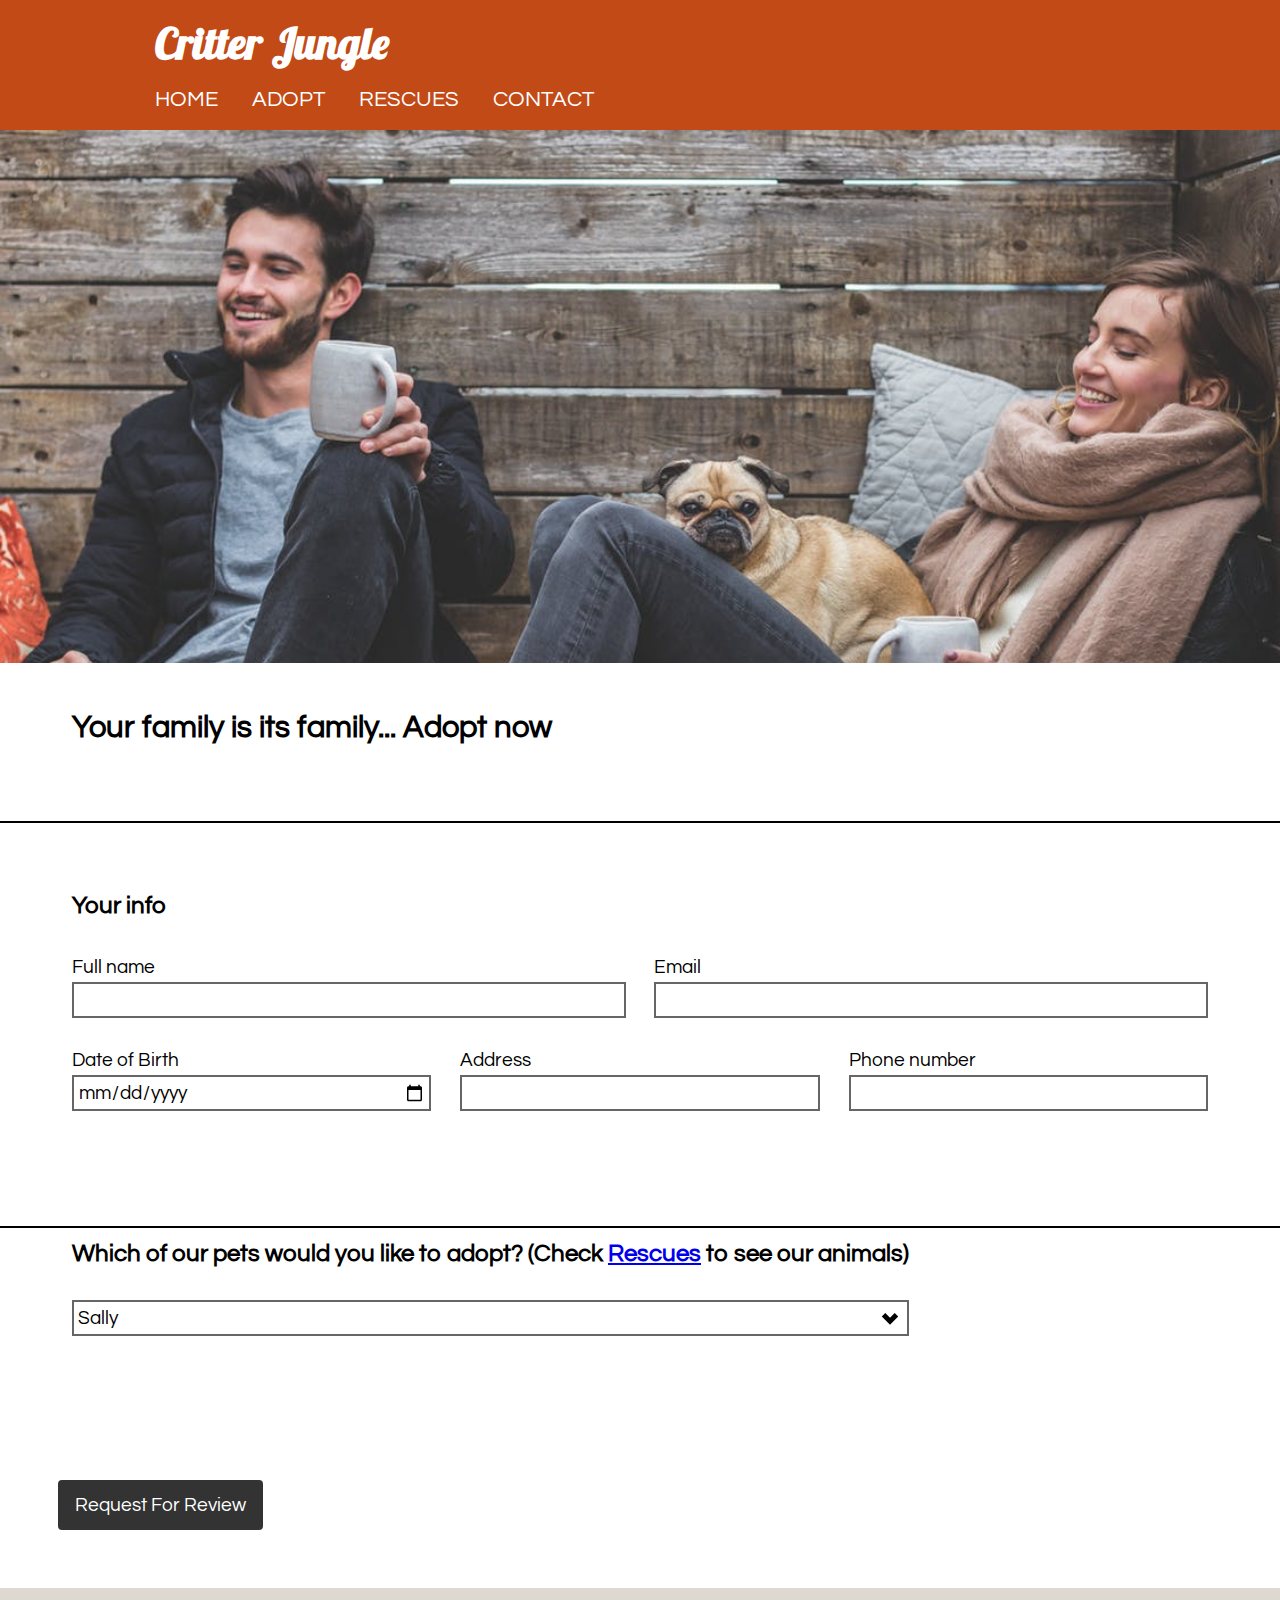
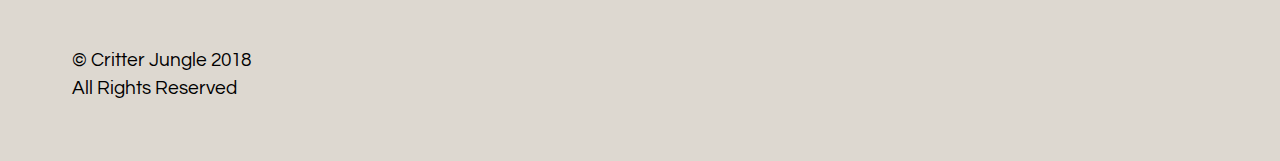
==== commit c9e9412f: "Add an "Adopt" button on the homepage" ====
--- a/adopt.html
+++ b/adopt.html
@@ -92,7 +92,6 @@
             <option>Sally</option>
             <option>Fernand</option>
             <option>Kylie</option>
-            <option>Swanson</option>
             <option>Benny</option>
           </select>
         </div>
@@ -104,5 +103,17 @@
     </form>
   </main>
 
+  <footer role="contentinfo">
+    <div class="footer island-2">
+      <div class="unit xs-1 s-1 m-1 l-1-2 xl-1-2 gutter-1-2">
+        <p class="push-0 kilo">© Critter Jungle 2018</p>
+      </div>
+
+      <div class="unit xs-1 s-1 m-1 l-1-2 xl-1-2 gutter-1-2">
+        <p class="push-0 kilo">All Rights Reserved</p>
+      </div>
+    </div>
+  </footer>
+
 </body>
 </html>
--- a/css/main.css
+++ b/css/main.css
@@ -4,15 +4,12 @@
 }
 
 header {
-  background-color: #C14A17;
+  background-color: #c14a17;
 }
 
 h1 {
   font-family: 'Lobster', cursive;
   color: white;
-}
-
-nav {
 }
 
 header nav li a {
@@ -27,3 +24,7 @@
   color: #dbd3c0;
   transition: all 500ms ease;
 }
+
+footer {
+  background-color: #ddd8d0;
+}
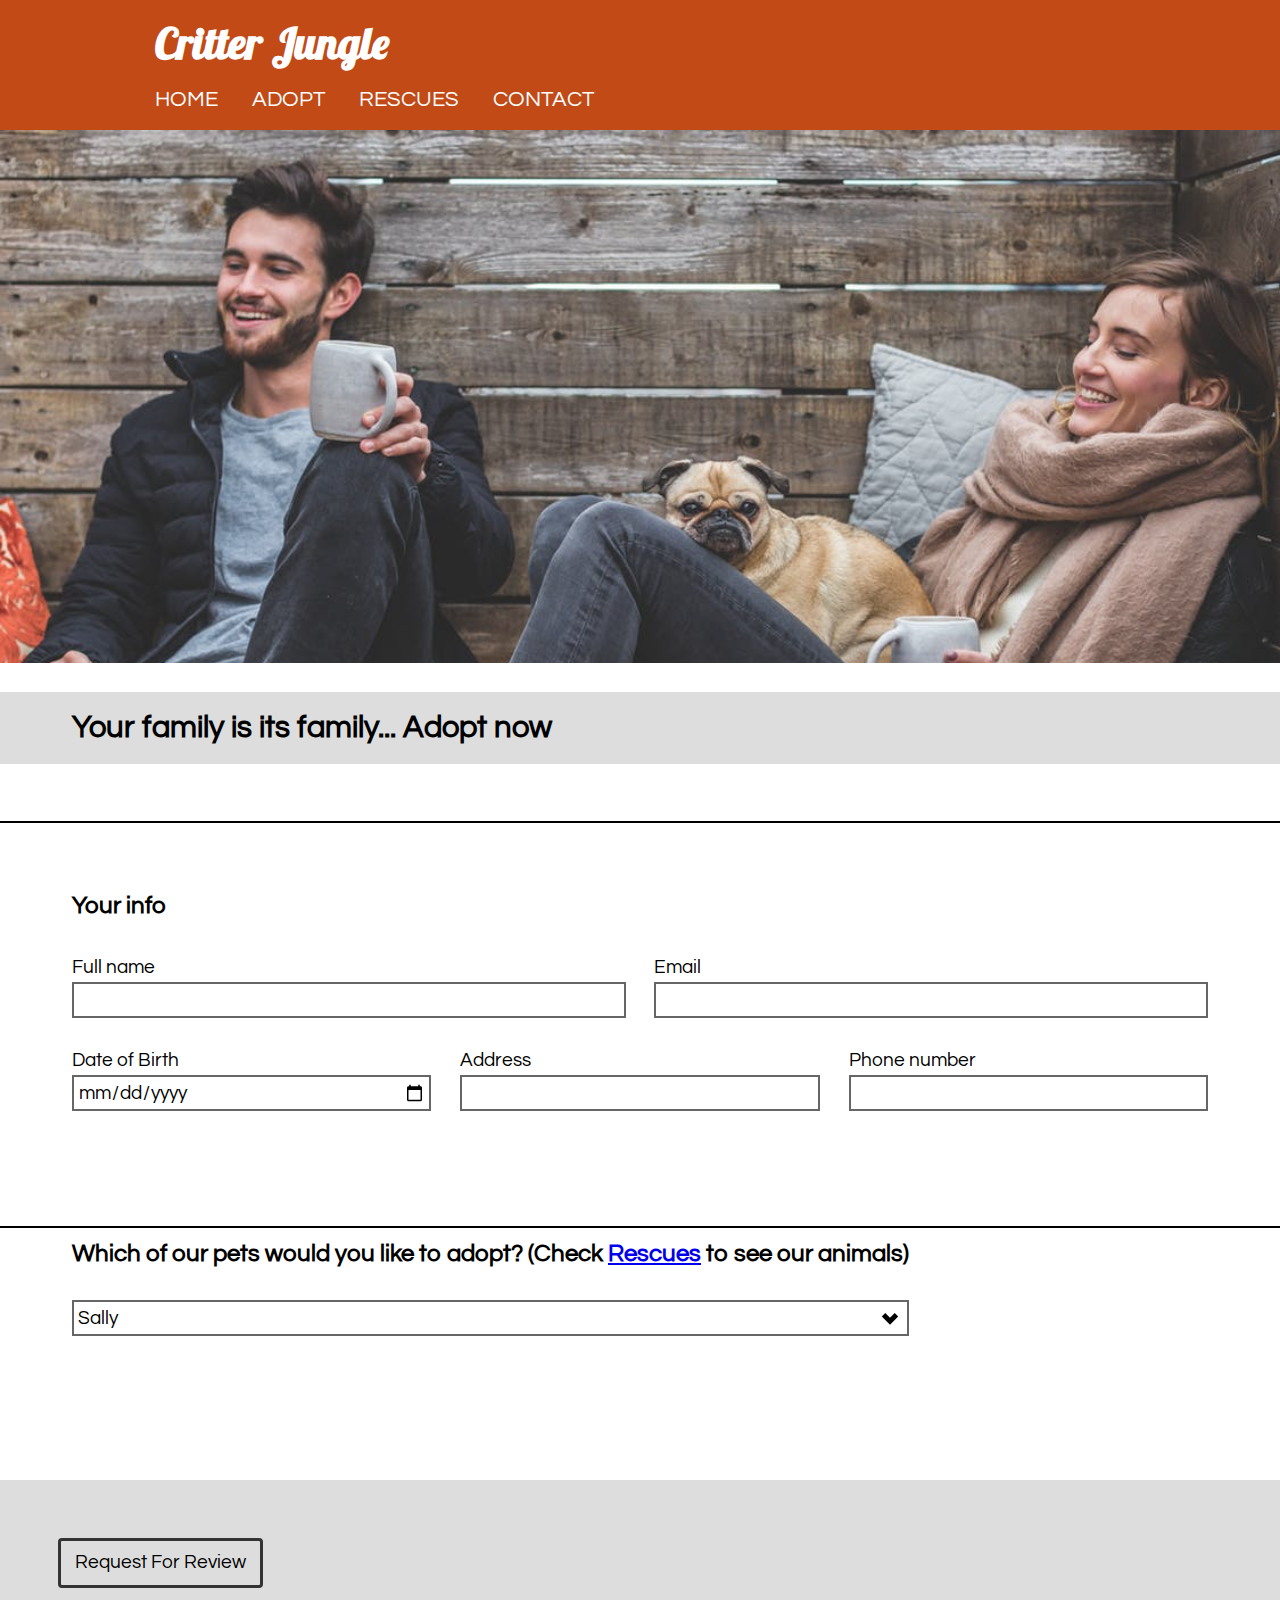
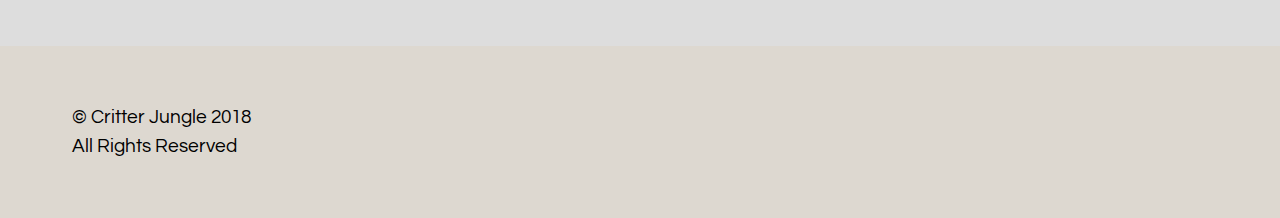
==== commit 6cdc9054: "Add grey backgrounds" ====
--- a/adopt.html
+++ b/adopt.html
@@ -46,7 +46,7 @@
     </article>
 
     <section id="banner-content" class="push-2">
-      <div class="banner-container homepage-banner">
+      <div class="banner">
         <div class="banner-wrapper gutter-2">
           <h2 class="wrapper pad-t-1-2 pad-b-1-2 gutter-1-2">Your family is its family... Adopt now</h2>
         </div>
@@ -97,8 +97,8 @@
         </div>
       </fieldset>
 
-      <div class="unit m-1 gutter-2 pad-b-2">
-        <a class="btn" href="#">Request For Review</a>
+      <div class="adopt-button unit m-1 gutter-2 pad-b-2 pad-t-2">
+        <a class="btn btn-ghost" href="#">Request For Review</a>
       </div>
     </form>
   </main>
--- a/css/main.css
+++ b/css/main.css
@@ -1,6 +1,6 @@
 html {
   font-family: Open-Sans, serif;
-  font-family: 'Questrial', sans-serif;
+  font-family: "Questrial", sans-serif;
 }
 
 header {
@@ -8,7 +8,7 @@
 }
 
 h1 {
-  font-family: 'Lobster', cursive;
+  font-family: "Lobster", cursive;
   color: white;
 }
 
@@ -28,3 +28,11 @@
 footer {
   background-color: #ddd8d0;
 }
+
+.adopt-button {
+  background-color: #ddd;
+}
+
+#banner-content {
+  background-color: #ddd;
+}
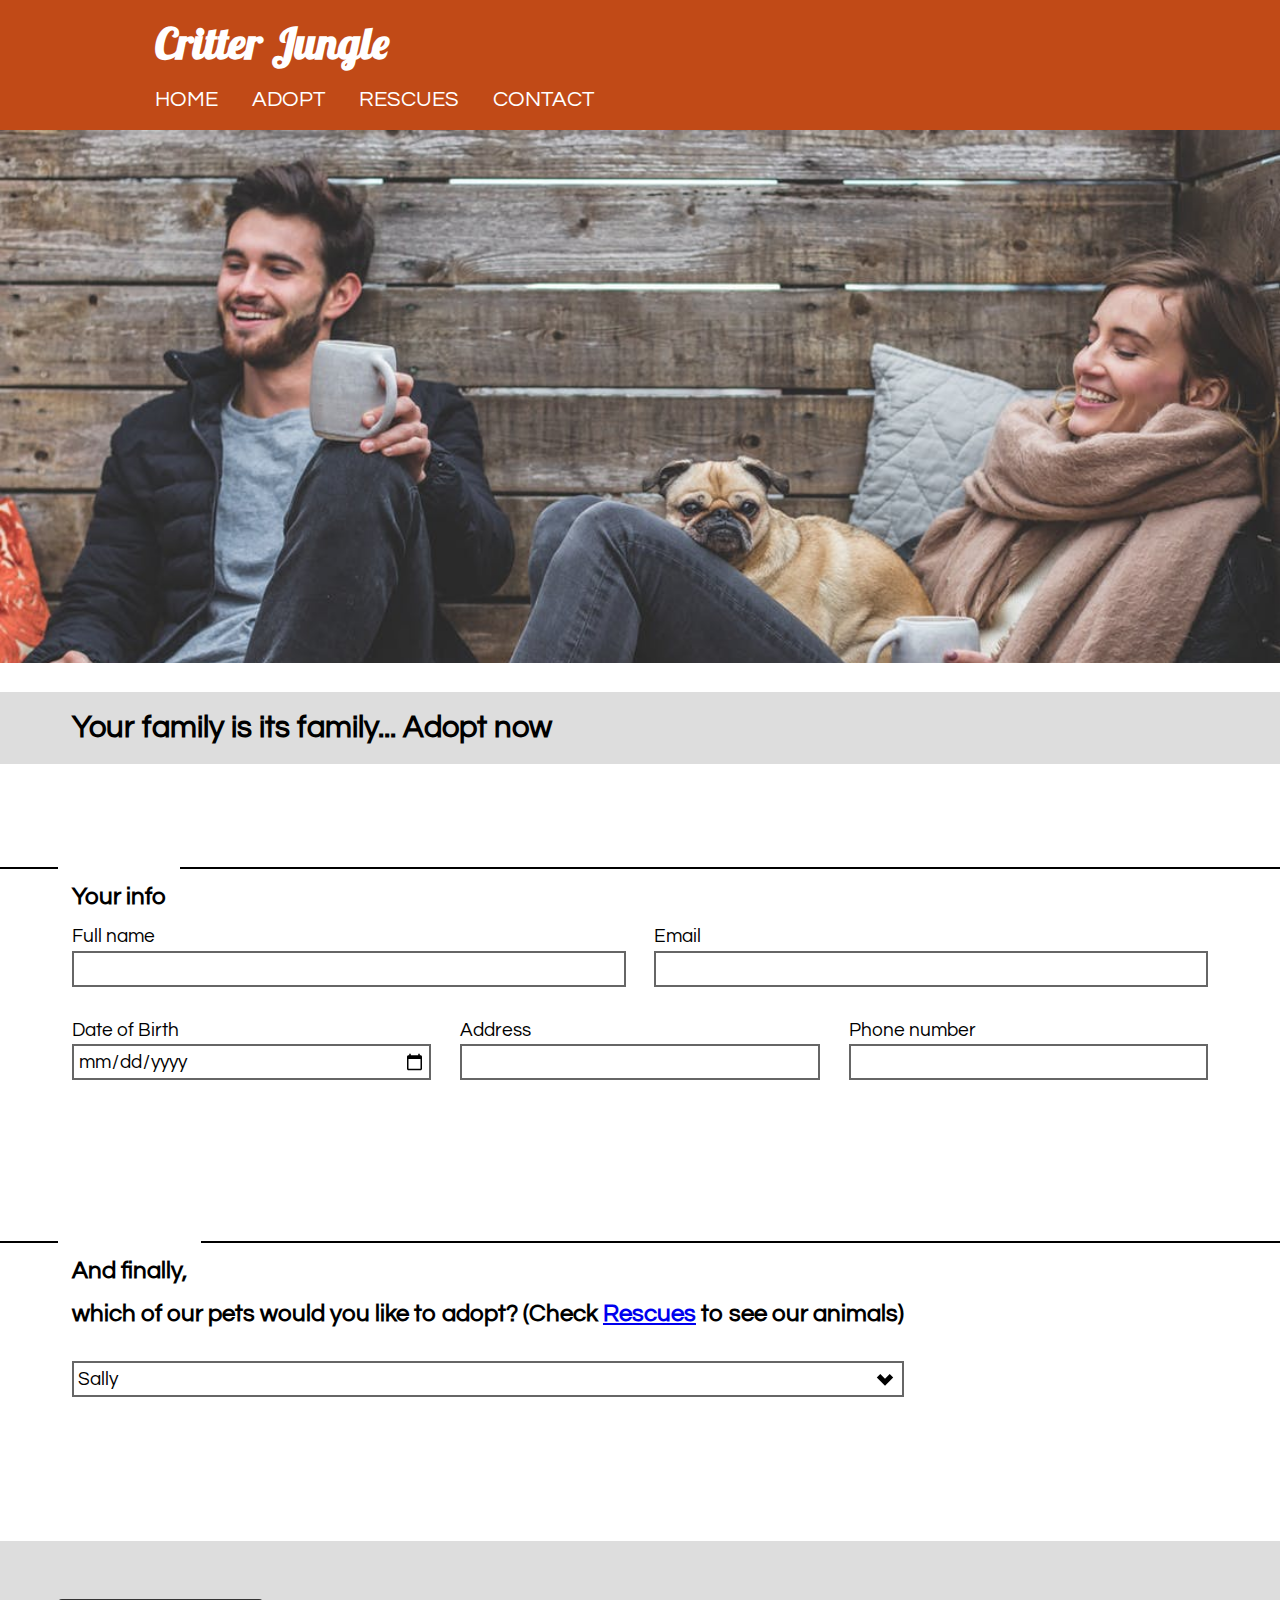
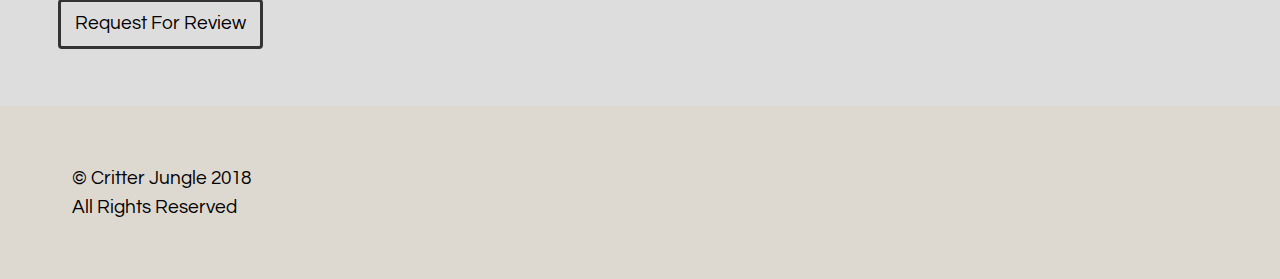
==== commit 4cbd77cb: "Fix some legend issues" ====
--- a/adopt.html
+++ b/adopt.html
@@ -18,11 +18,11 @@
 <body>
 
   <ul class="skip-links">
-    <li><a href="#navigation">Jump to navigation</a></li>
+    <li><a href="#nav">Jump to navigation</a></li>
     <li><a href="#main">Jump to content</a></li>
   </ul>
 
-  <header role="navigation" class="max-width">
+  <header role="banner" class="max-width">
     <div class="wrapper pad-t-1-2 pad-b-1-2 gutter-1-2">
       <h1 class="push-0 yotta">Critter Jungle</h1>
       <nav class="nav" role="navigation" id="nav" tabindex="0">
@@ -41,7 +41,7 @@
   <main role="main">
     <article class="about push" id="contentinfo">
       <div class="embed embed-24by10">
-        <img class="embed-item" src="images/couple-with-dog.jpeg" alt="couple-with-dog" aria-details="couple-with-dog embed">
+        <img class="embed-item" src="images/couple-with-dog.jpeg" alt="couple-with-dog">
       </div>
     </article>
 
@@ -56,38 +56,40 @@
     <form role="form" action="index.html" method="POST">
 
       <fieldset class="gutter-2 pad-b-2">
-        <p class="giga bold pad-t-2 gutter-1-2"> Your info </p>
+        <legend class="giga bold pad-t-2 gutter-1-2">Your info</legend>
 
         <div class="grid">
           <div class="unit unit-xs-1 unit-s-1 unit-m-1-2 gutter-1-2">
             <label for="name">Full name</label>
-            <input class="push" type="text" id="first-name" name="name" required>
+            <input class="push" type="text" id="name" name="name" aria-label="Type in your name" required>
           </div>
 
           <div class="unit unit-xs-1 unit-s-1-2 gutter-1-2" role="complementary">
             <label for="email">Email</label>
-            <input class="push" type="text" id="email" required>
+            <input class="push" type="text" id="email" aria-label="Type in your email address" required>
           </div>
 
           <div class="unit unit-xs-1 unit-s-1 unit-l-1-2 unit-l-1-3 gutter-1-2">
             <label for="date-of-birth">Date of Birth</label>
-            <input class="push" type="date" id="date-of-birth" required>
+            <input class="push" type="date" id="date-of-birth" aria-label="Type in your date of birth" required>
           </div>
 
           <div class="unit unit-xs-1 unit-s-1 unit-l-1-2 unit-l-1-3 gutter-1-2">
             <label for="address">Address</label>
-            <input class="push" id="address" type="text" required>
+            <input class="push" id="address" type="text" aria-label="Type in your home address" required>
           </div>
 
           <div class="unit xs-1 unit-s-1 unit-l-1-2 unit-l-1-3 gutter-1-2">
             <label for="tel">Phone number</label>
-            <input id="tel" type="tel" name="tel" required>
+            <input id="tel" type="tel" name="tel" aria-label="Type in your phone number" required>
           </div>
         </div>
       </fieldset>
+
       <fieldset class="gutter-2 pad-b-2">
+        <legend class="giga bold pad-t-2 gutter-1-2">And finally,</legend>
         <div class="unit xs push-none gutter-1-2 pad-b-2">
-          <label for="which-animal" class="pad-b giga bold">Which of our pets would you like to adopt? (Check <a href="rescues.html">Rescues</a> to see our animals)</label>
+          <label for="which-animal" class="pad-b giga bold">which of our pets would you like to adopt? (Check <a href="rescues.html">Rescues</a> to see our animals)</label>
           <select id="which-animal" name="...">
             <option>Sally</option>
             <option>Fernand</option>
--- a/css/main.css
+++ b/css/main.css
@@ -1,6 +1,6 @@
 html {
   font-family: Open-Sans, serif;
-  font-family: "Questrial", sans-serif;
+  font-family: Questrial, sans-serif;
 }
 
 header {
@@ -8,7 +8,7 @@
 }
 
 h1 {
-  font-family: "Lobster", cursive;
+  font-family: Lobster, cursive;
   color: white;
 }
 
